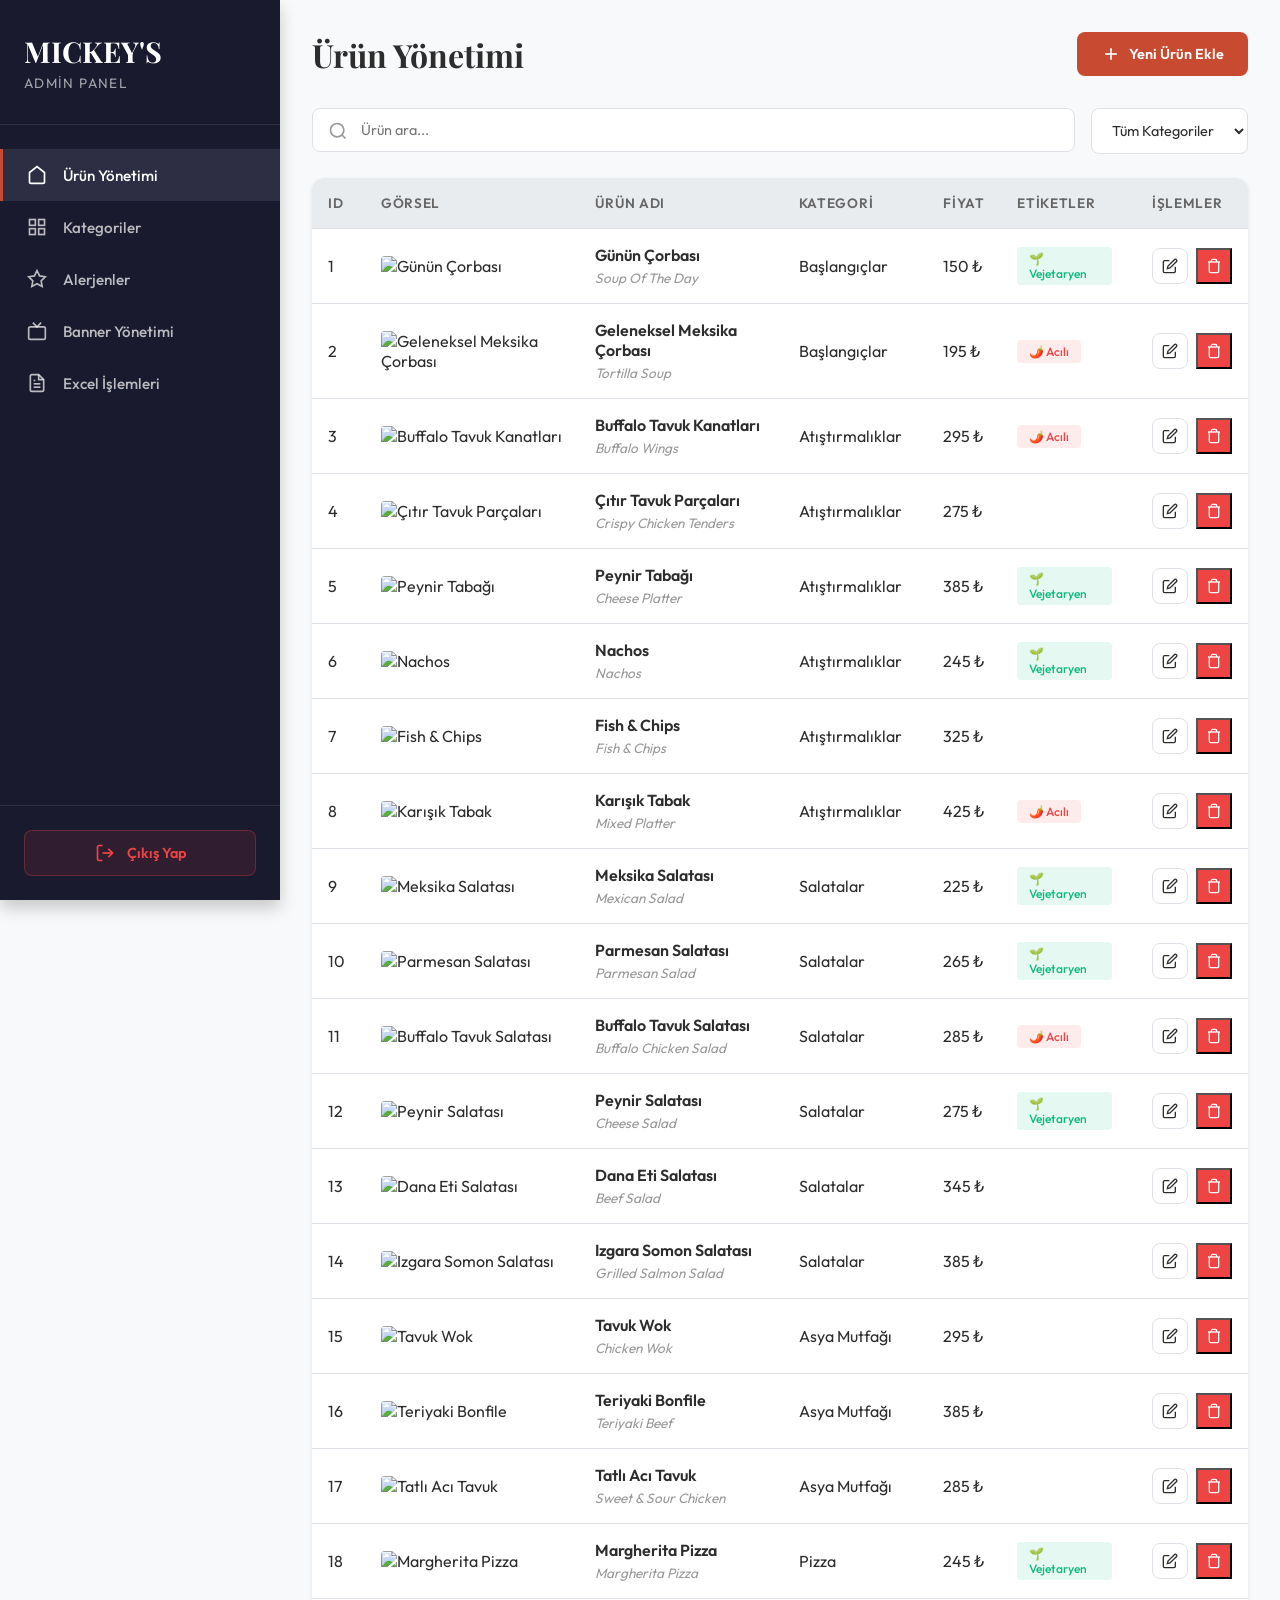
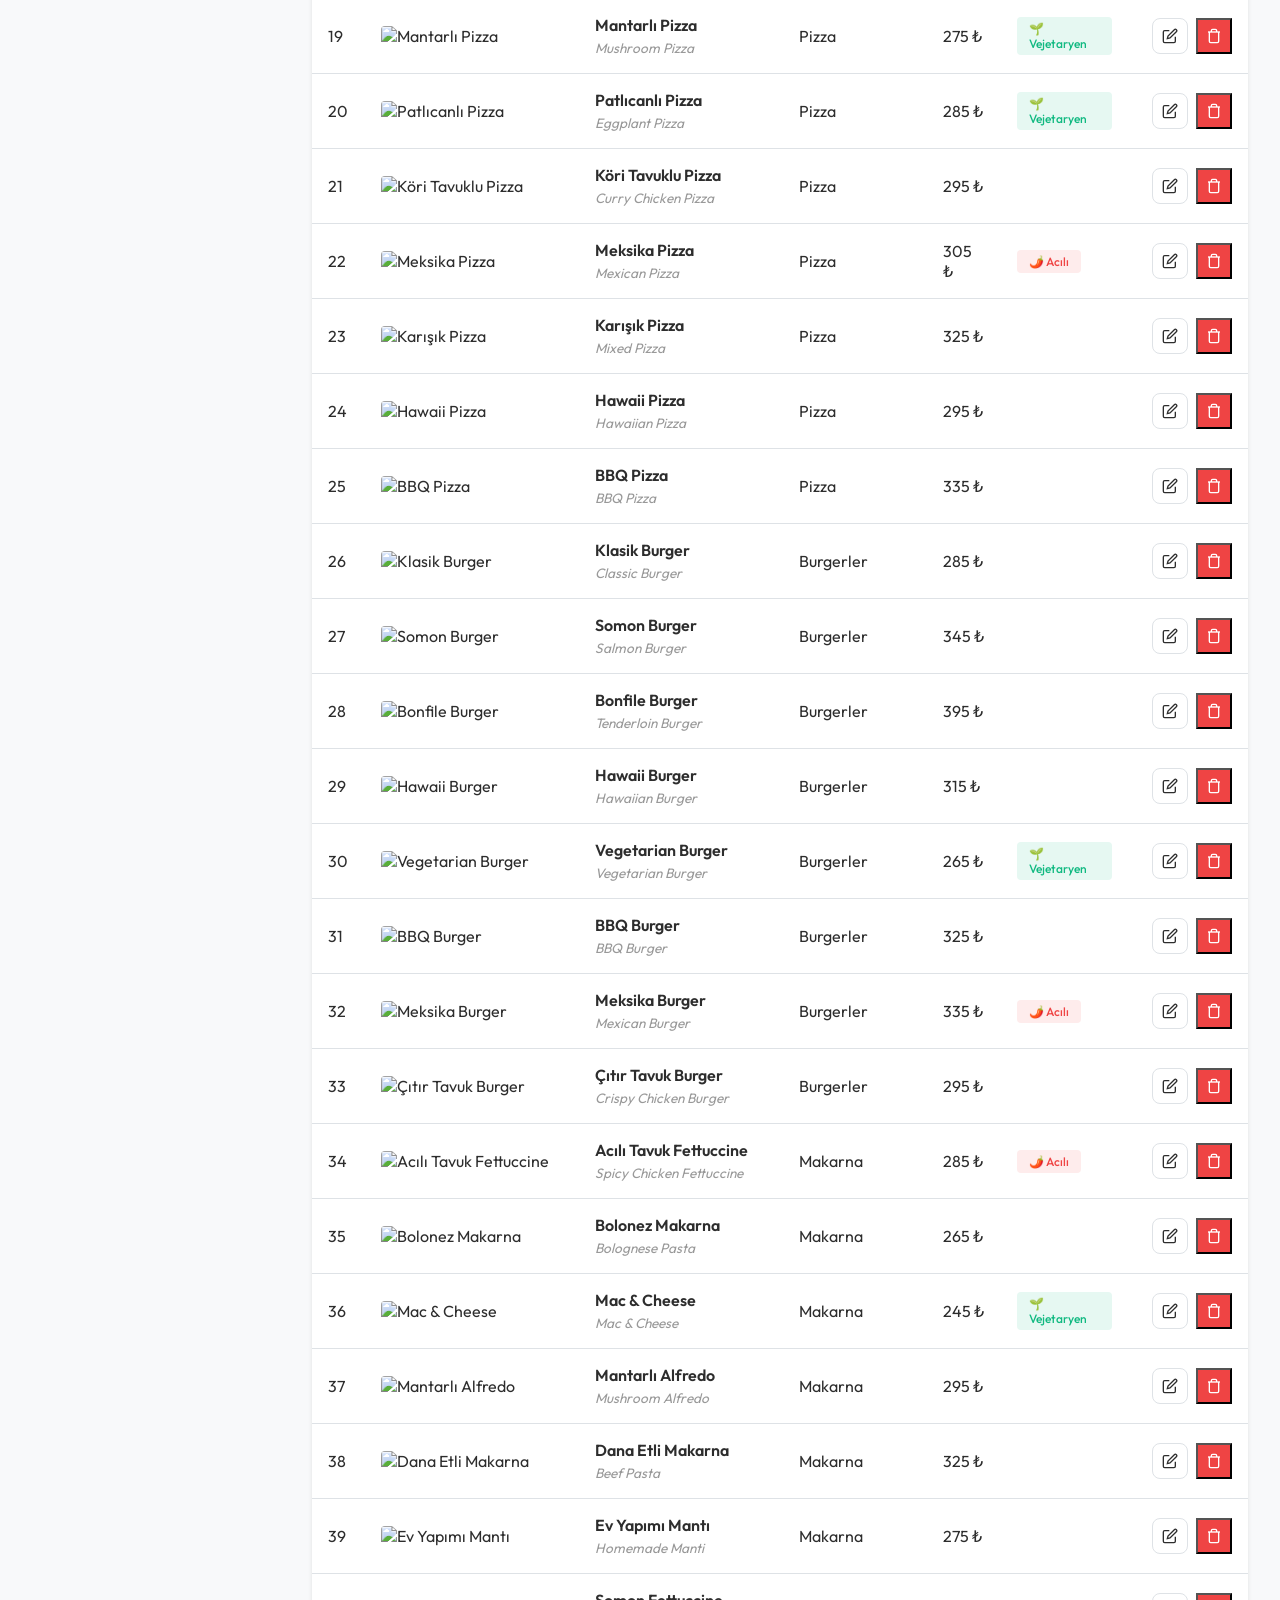
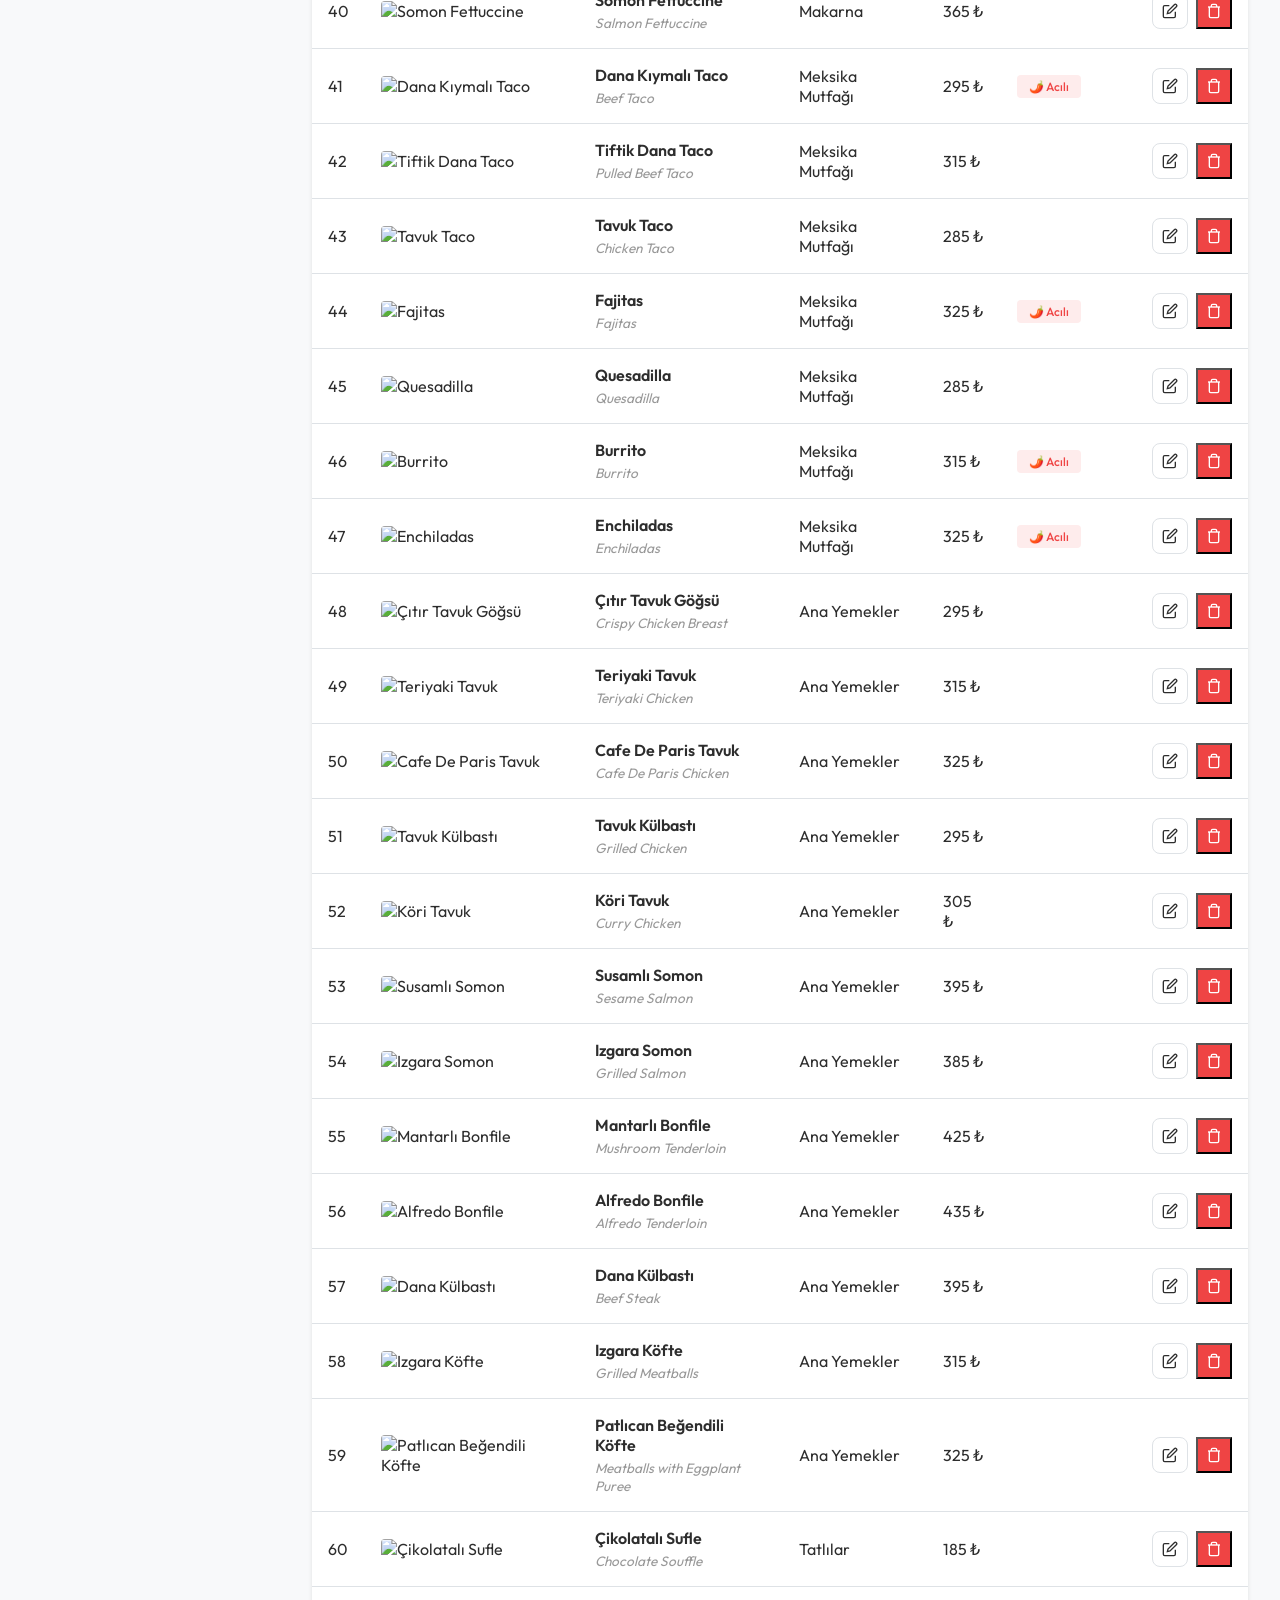
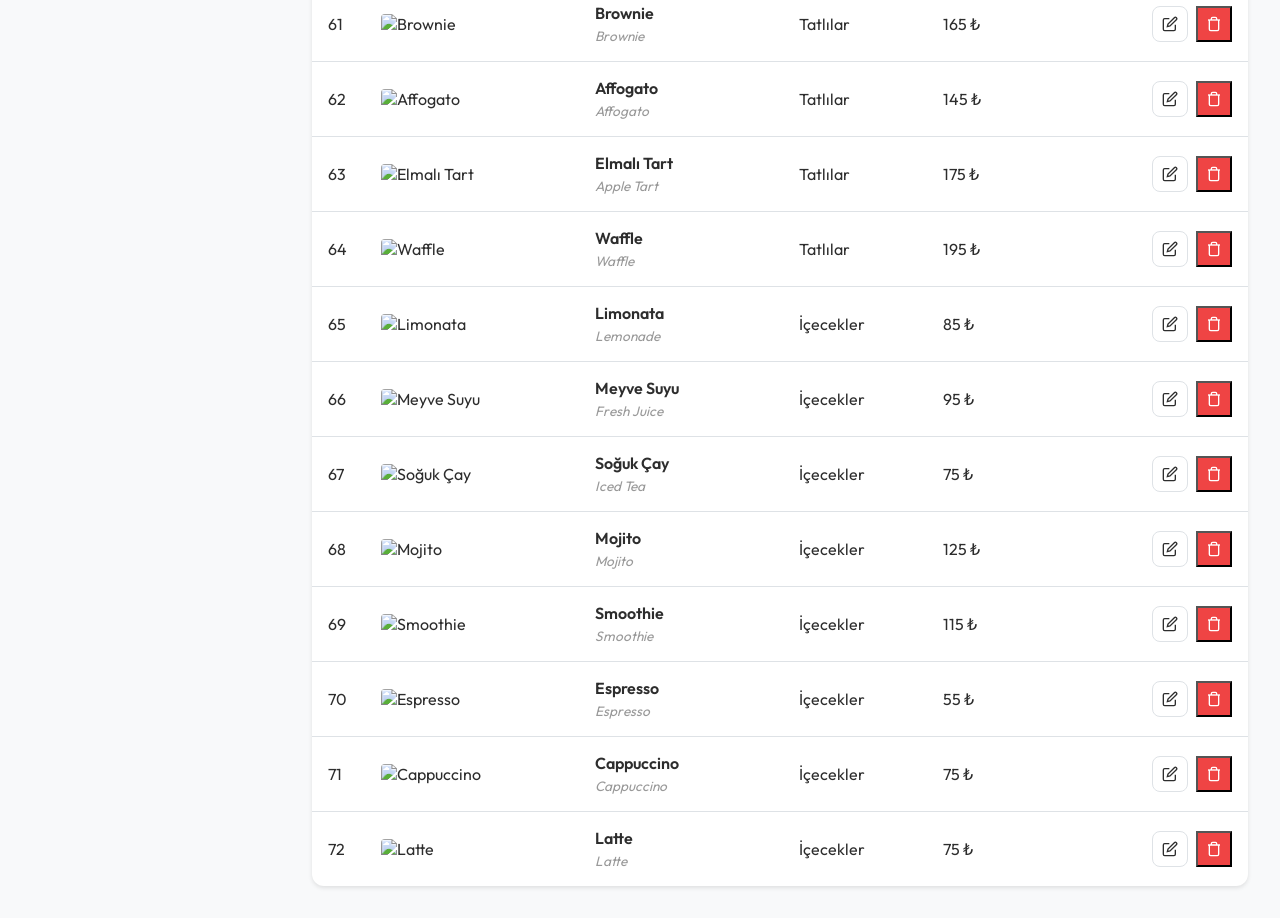
==== admin.html @ 66254525 "Initial commit: QR Menu App with Admin Panel Features: - Modern accordion-style menu with 11 categor" ====
<!DOCTYPE html>
<html lang="tr">

<head>
    <meta charset="UTF-8">
    <meta name="viewport" content="width=device-width, initial-scale=1.0">
    <title>Mickey's Admin Panel</title>
    <link rel="preconnect" href="https://fonts.googleapis.com">
    <link rel="preconnect" href="https://fonts.gstatic.com" crossorigin>
    <link
        href="https://fonts.googleapis.com/css2?family=Outfit:wght@300;400;500;600;700;800&family=Playfair+Display:wght@600;700;800&display=swap"
        rel="stylesheet">
    <link rel="stylesheet" href="admin-style.css">
</head>

<body>
    <!-- Sidebar -->
    <aside class="sidebar">
        <div class="sidebar-header">
            <h1 class="logo">MICKEY'S</h1>
            <p class="logo-subtitle">Admin Panel</p>
        </div>

        <nav class="sidebar-nav">
            <button class="nav-item active" data-section="products">
                <svg width="20" height="20" viewBox="0 0 24 24" fill="none" stroke="currentColor" stroke-width="2">
                    <path d="M3 9l9-7 9 7v11a2 2 0 0 1-2 2H5a2 2 0 0 1-2-2z" />
                </svg>
                Ürün Yönetimi
            </button>

            <button class="nav-item" data-section="categories">
                <svg width="20" height="20" viewBox="0 0 24 24" fill="none" stroke="currentColor" stroke-width="2">
                    <rect x="3" y="3" width="7" height="7" />
                    <rect x="14" y="3" width="7" height="7" />
                    <rect x="14" y="14" width="7" height="7" />
                    <rect x="3" y="14" width="7" height="7" />
                </svg>
                Kategoriler
            </button>

            <button class="nav-item" data-section="allergens">
                <svg width="20" height="20" viewBox="0 0 24 24" fill="none" stroke="currentColor" stroke-width="2">
                    <path
                        d="M12 2L15.09 8.26L22 9.27L17 14.14L18.18 21.02L12 17.77L5.82 21.02L7 14.14L2 9.27L8.91 8.26L12 2Z" />
                </svg>
                Alerjenler
            </button>

            <button class="nav-item" data-section="banners">
                <svg width="20" height="20" viewBox="0 0 24 24" fill="none" stroke="currentColor" stroke-width="2">
                    <rect x="2" y="7" width="20" height="15" rx="2" ry="2" />
                    <polyline points="17 2 12 7 7 2" />
                </svg>
                Banner Yönetimi
            </button>

            <button class="nav-item" data-section="excel">
                <svg width="20" height="20" viewBox="0 0 24 24" fill="none" stroke="currentColor" stroke-width="2">
                    <path d="M14 2H6a2 2 0 0 0-2 2v16a2 2 0 0 0 2 2h12a2 2 0 0 0 2-2V8z" />
                    <polyline points="14 2 14 8 20 8" />
                    <line x1="16" y1="13" x2="8" y2="13" />
                    <line x1="16" y1="17" x2="8" y2="17" />
                    <polyline points="10 9 9 9 8 9" />
                </svg>
                Excel İşlemleri
            </button>
        </nav>

        <div class="sidebar-footer">
            <button class="btn-logout">
                <svg width="20" height="20" viewBox="0 0 24 24" fill="none" stroke="currentColor" stroke-width="2">
                    <path d="M9 21H5a2 2 0 0 1-2-2V5a2 2 0 0 1 2-2h4" />
                    <polyline points="16 17 21 12 16 7" />
                    <line x1="21" y1="12" x2="9" y2="12" />
                </svg>
                Çıkış Yap
            </button>
        </div>
    </aside>

    <!-- Main Content -->
    <main class="main-content">
        <!-- Products Section -->
        <section class="content-section active" id="products-section">
            <div class="section-header">
                <h2 class="section-title">Ürün Yönetimi</h2>
                <button class="btn-primary" id="addProductBtn">
                    <svg width="20" height="20" viewBox="0 0 24 24" fill="none" stroke="currentColor" stroke-width="2">
                        <line x1="12" y1="5" x2="12" y2="19" />
                        <line x1="5" y1="12" x2="19" y2="12" />
                    </svg>
                    Yeni Ürün Ekle
                </button>
            </div>

            <div class="filters">
                <div class="search-box">
                    <svg width="20" height="20" viewBox="0 0 24 24" fill="none" stroke="currentColor" stroke-width="2">
                        <circle cx="11" cy="11" r="8" />
                        <path d="m21 21-4.35-4.35" />
                    </svg>
                    <input type="text" id="productSearch" placeholder="Ürün ara...">
                </div>

                <select id="categoryFilter" class="filter-select">
                    <option value="">Tüm Kategoriler</option>
                    <option value="starters">Başlangıçlar</option>
                    <option value="snacks">Atıştırmalıklar</option>
                    <option value="salads">Salatalar</option>
                    <option value="asian">Asya Mutfağı</option>
                    <option value="pizza">Pizza</option>
                    <option value="burgers">Burgerler</option>
                    <option value="pasta">Makarna</option>
                    <option value="mexican">Meksika Mutfağı</option>
                    <option value="mains">Ana Yemekler</option>
                    <option value="desserts">Tatlılar</option>
                    <option value="drinks">İçecekler</option>
                </select>
            </div>

            <div class="products-table">
                <table id="productsTable">
                    <thead>
                        <tr>
                            <th>ID</th>
                            <th>Görsel</th>
                            <th>Ürün Adı</th>
                            <th>Kategori</th>
                            <th>Fiyat</th>
                            <th>Etiketler</th>
                            <th>İşlemler</th>
                        </tr>
                    </thead>
                    <tbody id="productsTableBody">
                        <!-- Products will be dynamically inserted here -->
                    </tbody>
                </table>
            </div>
        </section>

        <!-- Categories Section -->
        <section class="content-section" id="categories-section">
            <div class="section-header">
                <h2 class="section-title">Kategori Yönetimi</h2>
            </div>

            <div class="categories-grid" id="categoriesGrid">
                <!-- Categories will be dynamically inserted here -->
            </div>
        </section>

        <!-- Allergens Section -->
        <section class="content-section" id="allergens-section">
            <div class="section-header">
                <h2 class="section-title">Alerjen Yönetimi</h2>
                <button class="btn-primary" id="addAllergenBtn">
                    <svg width="20" height="20" viewBox="0 0 24 24" fill="none" stroke="currentColor" stroke-width="2">
                        <line x1="12" y1="5" x2="12" y2="19" />
                        <line x1="5" y1="12" x2="19" y2="12" />
                    </svg>
                    Yeni Alerjen Ekle
                </button>
            </div>

            <div class="allergens-list" id="allergensList">
                <!-- Allergens will be dynamically inserted here -->
            </div>
        </section>

        <!-- Banners Section -->
        <section class="content-section" id="banners-section">
            <div class="section-header">
                <h2 class="section-title">Banner Yönetimi</h2>
                <button class="btn-primary" id="addBannerBtn">
                    <svg width="20" height="20" viewBox="0 0 24 24" fill="none" stroke="currentColor" stroke-width="2">
                        <line x1="12" y1="5" x2="12" y2="19" />
                        <line x1="5" y1="12" x2="19" y2="12" />
                    </svg>
                    Yeni Banner Ekle
                </button>
            </div>

            <div class="banners-grid" id="bannersGrid">
                <!-- Banners will be dynamically inserted here -->
            </div>
        </section>

        <!-- Excel Section -->
        <section class="content-section" id="excel-section">
            <div class="section-header">
                <h2 class="section-title">Excel İşlemleri</h2>
            </div>

            <div class="excel-actions">
                <div class="excel-card">
                    <div class="excel-icon">📥</div>
                    <h3>Excel'den İçe Aktar</h3>
                    <p>Toplu ürün güncellemesi yapmak için Excel dosyası yükleyin</p>
                    <input type="file" id="excelImport" accept=".xlsx,.xls" style="display: none;">
                    <button class="btn-secondary" onclick="document.getElementById('excelImport').click()">
                        Dosya Seç
                    </button>
                </div>

                <div class="excel-card">
                    <div class="excel-icon">📤</div>
                    <h3>Excel'e Aktar</h3>
                    <p>Mevcut ürünleri Excel dosyası olarak indirin</p>
                    <button class="btn-secondary" id="exportExcel">
                        Excel İndir
                    </button>
                </div>

                <div class="excel-card">
                    <div class="excel-icon">📋</div>
                    <h3>Şablon İndir</h3>
                    <p>Ürün ekleme için Excel şablonunu indirin</p>
                    <button class="btn-secondary" id="downloadTemplate">
                        Şablon İndir
                    </button>
                </div>
            </div>
        </section>
    </main>

    <!-- Product Modal -->
    <div class="modal" id="productModal">
        <div class="modal-overlay"></div>
        <div class="modal-content modal-large">
            <div class="modal-header">
                <h3 class="modal-title" id="productModalTitle">Yeni Ürün Ekle</h3>
                <button class="modal-close" onclick="closeProductModal()">
                    <svg width="24" height="24" viewBox="0 0 24 24" fill="none" stroke="currentColor" stroke-width="2">
                        <line x1="18" y1="6" x2="6" y2="18" />
                        <line x1="6" y1="6" x2="18" y2="18" />
                    </svg>
                </button>
            </div>

            <form id="productForm" class="modal-body">
                <div class="form-grid">
                    <div class="form-group">
                        <label>Ürün Adı (Türkçe) *</label>
                        <input type="text" id="productName" required>
                    </div>

                    <div class="form-group">
                        <label>Ürün Adı (İngilizce)</label>
                        <input type="text" id="productNameEn">
                    </div>

                    <div class="form-group">
                        <label>Kategori *</label>
                        <select id="productCategory" required>
                            <option value="">Kategori Seçin</option>
                            <option value="starters">Başlangıçlar</option>
                            <option value="snacks">Atıştırmalıklar</option>
                            <option value="salads">Salatalar</option>
                            <option value="asian">Asya Mutfağı</option>
                            <option value="pizza">Pizza</option>
                            <option value="burgers">Burgerler</option>
                            <option value="pasta">Makarna</option>
                            <option value="mexican">Meksika Mutfağı</option>
                            <option value="mains">Ana Yemekler</option>
                            <option value="desserts">Tatlılar</option>
                            <option value="drinks">İçecekler</option>
                        </select>
                    </div>

                    <div class="form-group">
                        <label>Fiyat (₺) *</label>
                        <input type="number" id="productPrice" step="0.01" required>
                    </div>

                    <div class="form-group full-width">
                        <label>Açıklama *</label>
                        <textarea id="productDescription" rows="3" required></textarea>
                    </div>

                    <div class="form-group">
                        <label>Görsel URL</label>
                        <input type="text" id="productImage" placeholder="https://...">
                    </div>

                    <div class="form-group">
                        <label>Görsel Kodu</label>
                        <input type="text" id="productImageCode" placeholder="örn: burger-classic">
                    </div>

                    <div class="form-group full-width">
                        <label>Etiketler</label>
                        <div class="checkbox-group">
                            <label class="checkbox-label">
                                <input type="checkbox" id="tagSpicy" value="spicy">
                                <span>🌶️ Acılı</span>
                            </label>
                            <label class="checkbox-label">
                                <input type="checkbox" id="tagVegetarian" value="vegetarian">
                                <span>🌱 Vejetaryen</span>
                            </label>
                        </div>
                    </div>
                </div>

                <div class="modal-footer">
                    <button type="button" class="btn-secondary" onclick="closeProductModal()">İptal</button>
                    <button type="submit" class="btn-primary">Kaydet</button>
                </div>
            </form>
        </div>
    </div>

    <!-- Allergen Modal -->
    <div class="modal" id="allergenModal">
        <div class="modal-overlay"></div>
        <div class="modal-content">
            <div class="modal-header">
                <h3 class="modal-title" id="allergenModalTitle">Yeni Alerjen Ekle</h3>
                <button class="modal-close" onclick="closeAllergenModal()">
                    <svg width="24" height="24" viewBox="0 0 24 24" fill="none" stroke="currentColor" stroke-width="2">
                        <line x1="18" y1="6" x2="6" y2="18" />
                        <line x1="6" y1="6" x2="18" y2="18" />
                    </svg>
                </button>
            </div>

            <form id="allergenForm" class="modal-body">
                <div class="form-group">
                    <label>Alerjen Adı *</label>
                    <input type="text" id="allergenName" required>
                </div>

                <div class="form-group">
                    <label>İkon (Emoji)</label>
                    <input type="text" id="allergenIcon" placeholder="🥜">
                </div>

                <div class="form-group">
                    <label>Açıklama *</label>
                    <textarea id="allergenDescription" rows="3" required></textarea>
                </div>

                <div class="modal-footer">
                    <button type="button" class="btn-secondary" onclick="closeAllergenModal()">İptal</button>
                    <button type="submit" class="btn-primary">Kaydet</button>
                </div>
            </form>
        </div>
    </div>

    <!-- Banner Modal -->
    <div class="modal" id="bannerModal">
        <div class="modal-overlay"></div>
        <div class="modal-content modal-large">
            <div class="modal-header">
                <h3 class="modal-title" id="bannerModalTitle">Yeni Banner Ekle</h3>
                <button class="modal-close" onclick="closeBannerModal()">
                    <svg width="24" height="24" viewBox="0 0 24 24" fill="none" stroke="currentColor" stroke-width="2">
                        <line x1="18" y1="6" x2="6" y2="18" />
                        <line x1="6" y1="6" x2="18" y2="18" />
                    </svg>
                </button>
            </div>

            <form id="bannerForm" class="modal-body">
                <div class="form-group">
                    <label>Banner Başlığı *</label>
                    <input type="text" id="bannerTitle" required>
                </div>

                <div class="form-group">
                    <label>Alt Başlık</label>
                    <input type="text" id="bannerSubtitle">
                </div>

                <div class="form-group">
                    <label>İndirim Oranı (%)</label>
                    <input type="number" id="bannerDiscount" min="0" max="100">
                </div>

                <div class="form-group">
                    <label>Arka Plan Rengi</label>
                    <input type="color" id="bannerBgColor" value="#C84B31">
                </div>

                <div class="form-group">
                    <label>Görsel URL</label>
                    <input type="text" id="bannerImage" placeholder="https://...">
                </div>

                <div class="form-group">
                    <label class="checkbox-label">
                        <input type="checkbox" id="bannerActive">
                        <span>Aktif</span>
                    </label>
                </div>

                <div class="modal-footer">
                    <button type="button" class="btn-secondary" onclick="closeBannerModal()">İptal</button>
                    <button type="submit" class="btn-primary">Kaydet</button>
                </div>
            </form>
        </div>
    </div>

    <script src="https://cdnjs.cloudflare.com/ajax/libs/xlsx/0.18.5/xlsx.full.min.js"></script>
    <script src="menu-data.js"></script>
    <script src="admin-script.js"></script>
</body>

</html>
---- admin-style.css ----
/* ==================== Admin Panel Styles ==================== */
:root {
    --admin-primary: #8B4513;
    --admin-secondary: #D2691E;
    --admin-accent: #C84B31;
    --admin-success: #10b981;
    --admin-warning: #f59e0b;
    --admin-danger: #ef4444;

    --sidebar-width: 280px;
    --sidebar-bg: #1a1a2e;
    --sidebar-hover: #2d2d44;

    --bg-primary: #f8f9fa;
    --bg-secondary: #ffffff;
    --bg-tertiary: #e9ecef;

    --text-primary: #2D2D2D;
    --text-secondary: #666666;
    --text-muted: #999999;
    --text-white: #FFFFFF;

    --border-color: #dee2e6;
    --shadow-sm: 0 2px 4px rgba(0, 0, 0, 0.1);
    --shadow-md: 0 4px 8px rgba(0, 0, 0, 0.15);
    --shadow-lg: 0 8px 16px rgba(0, 0, 0, 0.2);

    --radius-sm: 4px;
    --radius-md: 8px;
    --radius-lg: 12px;

    --transition: 0.3s ease;

    --font-primary: 'Outfit', sans-serif;
    --font-display: 'Playfair Display', serif;
}

* {
    margin: 0;
    padding: 0;
    box-sizing: border-box;
}

body {
    font-family: var(--font-primary);
    background: var(--bg-primary);
    color: var(--text-primary);
    display: flex;
    min-height: 100vh;
}

/* ==================== Sidebar ==================== */
.sidebar {
    width: var(--sidebar-width);
    background: var(--sidebar-bg);
    color: var(--text-white);
    display: flex;
    flex-direction: column;
    position: fixed;
    left: 0;
    top: 0;
    bottom: 0;
    z-index: 100;
    box-shadow: var(--shadow-lg);
}

.sidebar-header {
    padding: 2rem 1.5rem;
    border-bottom: 1px solid rgba(255, 255, 255, 0.1);
}

.logo {
    font-family: var(--font-display);
    font-size: 1.8rem;
    font-weight: 700;
    color: var(--text-white);
    margin-bottom: 0.25rem;
}

.logo-subtitle {
    font-size: 0.85rem;
    color: rgba(255, 255, 255, 0.6);
    text-transform: uppercase;
    letter-spacing: 0.1em;
}

.sidebar-nav {
    flex: 1;
    padding: 1.5rem 0;
    overflow-y: auto;
}

.nav-item {
    width: 100%;
    display: flex;
    align-items: center;
    gap: 1rem;
    padding: 1rem 1.5rem;
    background: transparent;
    border: none;
    color: rgba(255, 255, 255, 0.7);
    font-family: var(--font-primary);
    font-size: 0.95rem;
    font-weight: 500;
    cursor: pointer;
    transition: all var(--transition);
    text-align: left;
    border-left: 3px solid transparent;
}

.nav-item:hover {
    background: var(--sidebar-hover);
    color: var(--text-white);
}

.nav-item.active {
    background: var(--sidebar-hover);
    color: var(--text-white);
    border-left-color: var(--admin-accent);
}

.nav-item svg {
    flex-shrink: 0;
}

.sidebar-footer {
    padding: 1.5rem;
    border-top: 1px solid rgba(255, 255, 255, 0.1);
}

.btn-logout {
    width: 100%;
    display: flex;
    align-items: center;
    justify-content: center;
    gap: 0.75rem;
    padding: 0.75rem;
    background: rgba(239, 68, 68, 0.1);
    border: 1px solid rgba(239, 68, 68, 0.3);
    border-radius: var(--radius-md);
    color: #ef4444;
    font-family: var(--font-primary);
    font-size: 0.9rem;
    font-weight: 600;
    cursor: pointer;
    transition: all var(--transition);
}

.btn-logout:hover {
    background: #ef4444;
    color: var(--text-white);
}

/* ==================== Main Content ==================== */
.main-content {
    flex: 1;
    margin-left: var(--sidebar-width);
    padding: 2rem;
}

.content-section {
    display: none;
}

.content-section.active {
    display: block;
    animation: fadeIn 0.3s ease;
}

@keyframes fadeIn {
    from {
        opacity: 0;
        transform: translateY(10px);
    }

    to {
        opacity: 1;
        transform: translateY(0);
    }
}

.section-header {
    display: flex;
    justify-content: space-between;
    align-items: center;
    margin-bottom: 2rem;
}

.section-title {
    font-family: var(--font-display);
    font-size: 2rem;
    font-weight: 700;
    color: var(--text-primary);
}

/* ==================== Buttons ==================== */
.btn-primary,
.btn-secondary {
    display: inline-flex;
    align-items: center;
    gap: 0.5rem;
    padding: 0.75rem 1.5rem;
    border: none;
    border-radius: var(--radius-md);
    font-family: var(--font-primary);
    font-size: 0.9rem;
    font-weight: 600;
    cursor: pointer;
    transition: all var(--transition);
}

.btn-primary {
    background: var(--admin-accent);
    color: var(--text-white);
}

.btn-primary:hover {
    background: #b33d25;
    transform: translateY(-2px);
    box-shadow: var(--shadow-md);
}

.btn-secondary {
    background: var(--bg-secondary);
    color: var(--text-primary);
    border: 1px solid var(--border-color);
}

.btn-secondary:hover {
    background: var(--bg-tertiary);
}

.btn-sm {
    padding: 0.5rem 1rem;
    font-size: 0.85rem;
}

.btn-icon {
    padding: 0.5rem;
    width: 36px;
    height: 36px;
    display: inline-flex;
    align-items: center;
    justify-content: center;
}

.btn-success {
    background: var(--admin-success);
    color: var(--text-white);
}

.btn-warning {
    background: var(--admin-warning);
    color: var(--text-white);
}

.btn-danger {
    background: var(--admin-danger);
    color: var(--text-white);
}

/* ==================== Filters ==================== */
.filters {
    display: flex;
    gap: 1rem;
    margin-bottom: 1.5rem;
}

.search-box {
    flex: 1;
    position: relative;
}

.search-box svg {
    position: absolute;
    left: 1rem;
    top: 50%;
    transform: translateY(-50%);
    color: var(--text-muted);
}

.search-box input {
    width: 100%;
    padding: 0.75rem 1rem 0.75rem 3rem;
    background: var(--bg-secondary);
    border: 1px solid var(--border-color);
    border-radius: var(--radius-md);
    font-family: var(--font-primary);
    font-size: 0.9rem;
    color: var(--text-primary);
    transition: all var(--transition);
}

.search-box input:focus {
    outline: none;
    border-color: var(--admin-accent);
    box-shadow: 0 0 0 3px rgba(200, 75, 49, 0.1);
}

.filter-select {
    padding: 0.75rem 1rem;
    background: var(--bg-secondary);
    border: 1px solid var(--border-color);
    border-radius: var(--radius-md);
    font-family: var(--font-primary);
    font-size: 0.9rem;
    color: var(--text-primary);
    cursor: pointer;
    transition: all var(--transition);
}

.filter-select:focus {
    outline: none;
    border-color: var(--admin-accent);
}

/* ==================== Table ==================== */
.products-table {
    background: var(--bg-secondary);
    border-radius: var(--radius-lg);
    box-shadow: var(--shadow-sm);
    overflow: hidden;
}

table {
    width: 100%;
    border-collapse: collapse;
}

thead {
    background: var(--bg-tertiary);
}

th {
    padding: 1rem;
    text-align: left;
    font-weight: 600;
    font-size: 0.85rem;
    text-transform: uppercase;
    letter-spacing: 0.05em;
    color: var(--text-secondary);
}

td {
    padding: 1rem;
    border-top: 1px solid var(--border-color);
}

tbody tr {
    transition: background var(--transition);
}

tbody tr:hover {
    background: var(--bg-primary);
}

.product-image {
    width: 60px;
    height: 60px;
    object-fit: cover;
    border-radius: var(--radius-sm);
}

.product-name {
    font-weight: 600;
    color: var(--text-primary);
    margin-bottom: 0.25rem;
}

.product-name-en {
    font-size: 0.85rem;
    color: var(--text-muted);
    font-style: italic;
}

.tag {
    display: inline-block;
    padding: 0.25rem 0.75rem;
    border-radius: var(--radius-sm);
    font-size: 0.75rem;
    font-weight: 500;
    margin-right: 0.5rem;
}

.tag-spicy {
    background: rgba(239, 68, 68, 0.1);
    color: var(--admin-danger);
}

.tag-vegetarian {
    background: rgba(16, 185, 129, 0.1);
    color: var(--admin-success);
}

.action-buttons {
    display: flex;
    gap: 0.5rem;
}

/* ==================== Categories Grid ==================== */
.categories-grid {
    display: grid;
    grid-template-columns: repeat(auto-fill, minmax(300px, 1fr));
    gap: 1.5rem;
}

.category-card {
    background: var(--bg-secondary);
    border: 1px solid var(--border-color);
    border-radius: var(--radius-lg);
    padding: 1.5rem;
    transition: all var(--transition);
}

.category-card:hover {
    transform: translateY(-4px);
    box-shadow: var(--shadow-md);
}

.category-card-header {
    display: flex;
    align-items: center;
    gap: 1rem;
    margin-bottom: 1rem;
}

.category-card-icon {
    font-size: 2.5rem;
}

.category-card-name {
    font-size: 1.25rem;
    font-weight: 700;
    color: var(--text-primary);
}

.category-card-count {
    font-size: 0.9rem;
    color: var(--text-muted);
}

/* ==================== Allergens List ==================== */
.allergens-list {
    display: grid;
    grid-template-columns: repeat(auto-fill, minmax(350px, 1fr));
    gap: 1.5rem;
}

.allergen-card {
    background: var(--bg-secondary);
    border: 1px solid var(--border-color);
    border-radius: var(--radius-lg);
    padding: 1.5rem;
    display: flex;
    gap: 1rem;
    transition: all var(--transition);
}

.allergen-card:hover {
    box-shadow: var(--shadow-md);
}

.allergen-icon {
    font-size: 2.5rem;
    flex-shrink: 0;
}

.allergen-content {
    flex: 1;
}

.allergen-name {
    font-size: 1.1rem;
    font-weight: 600;
    margin-bottom: 0.5rem;
}

.allergen-description {
    font-size: 0.9rem;
    color: var(--text-secondary);
    line-height: 1.5;
}

.allergen-actions {
    display: flex;
    gap: 0.5rem;
    margin-top: 1rem;
}

/* ==================== Banners Grid ==================== */
.banners-grid {
    display: grid;
    gap: 1.5rem;
}

.banner-card {
    background: var(--bg-secondary);
    border: 1px solid var(--border-color);
    border-radius: var(--radius-lg);
    overflow: hidden;
    transition: all var(--transition);
}

.banner-card:hover {
    box-shadow: var(--shadow-md);
}

.banner-preview {
    height: 200px;
    background: linear-gradient(135deg, #C84B31 0%, #D2691E 100%);
    display: flex;
    align-items: center;
    justify-content: center;
    color: var(--text-white);
    padding: 2rem;
    text-align: center;
}

.banner-card-content {
    padding: 1.5rem;
}

.banner-card-title {
    font-size: 1.1rem;
    font-weight: 600;
    margin-bottom: 0.5rem;
}

.banner-card-status {
    display: inline-block;
    padding: 0.25rem 0.75rem;
    border-radius: var(--radius-sm);
    font-size: 0.75rem;
    font-weight: 500;
    margin-bottom: 1rem;
}

.banner-card-status.active {
    background: rgba(16, 185, 129, 0.1);
    color: var(--admin-success);
}

.banner-card-status.inactive {
    background: rgba(153, 153, 153, 0.1);
    color: var(--text-muted);
}

/* ==================== Excel Actions ==================== */
.excel-actions {
    display: grid;
    grid-template-columns: repeat(auto-fit, minmax(300px, 1fr));
    gap: 2rem;
}

.excel-card {
    background: var(--bg-secondary);
    border: 1px solid var(--border-color);
    border-radius: var(--radius-lg);
    padding: 2rem;
    text-align: center;
    transition: all var(--transition);
}

.excel-card:hover {
    transform: translateY(-4px);
    box-shadow: var(--shadow-md);
}

.excel-icon {
    font-size: 4rem;
    margin-bottom: 1rem;
}

.excel-card h3 {
    font-size: 1.25rem;
    font-weight: 700;
    margin-bottom: 0.75rem;
}

.excel-card p {
    font-size: 0.9rem;
    color: var(--text-secondary);
    margin-bottom: 1.5rem;
    line-height: 1.5;
}

/* ==================== Modal ==================== */
.modal {
    position: fixed;
    inset: 0;
    z-index: 1000;
    display: none;
    align-items: center;
    justify-content: center;
    padding: 2rem;
}

.modal.active {
    display: flex;
}

.modal-overlay {
    position: absolute;
    inset: 0;
    background: rgba(0, 0, 0, 0.5);
    backdrop-filter: blur(5px);
}

.modal-content {
    position: relative;
    width: 100%;
    max-width: 500px;
    max-height: 90vh;
    background: var(--bg-secondary);
    border-radius: var(--radius-lg);
    box-shadow: var(--shadow-lg);
    overflow-y: auto;
    animation: slideUp 0.3s ease;
}

.modal-large {
    max-width: 800px;
}

@keyframes slideUp {
    from {
        opacity: 0;
        transform: translateY(50px);
    }

    to {
        opacity: 1;
        transform: translateY(0);
    }
}

.modal-header {
    display: flex;
    justify-content: space-between;
    align-items: center;
    padding: 1.5rem;
    border-bottom: 1px solid var(--border-color);
}

.modal-title {
    font-size: 1.5rem;
    font-weight: 700;
}

.modal-close {
    width: 36px;
    height: 36px;
    display: flex;
    align-items: center;
    justify-content: center;
    background: transparent;
    border: none;
    border-radius: var(--radius-sm);
    color: var(--text-secondary);
    cursor: pointer;
    transition: all var(--transition);
}

.modal-close:hover {
    background: var(--bg-tertiary);
    color: var(--text-primary);
}

.modal-body {
    padding: 1.5rem;
}

.modal-footer {
    display: flex;
    justify-content: flex-end;
    gap: 1rem;
    padding-top: 1.5rem;
    margin-top: 1.5rem;
    border-top: 1px solid var(--border-color);
}

/* ==================== Form ==================== */
.form-grid {
    display: grid;
    grid-template-columns: repeat(2, 1fr);
    gap: 1.5rem;
}

.form-group {
    display: flex;
    flex-direction: column;
    gap: 0.5rem;
}

.form-group.full-width {
    grid-column: 1 / -1;
}

.form-group label {
    font-size: 0.9rem;
    font-weight: 600;
    color: var(--text-primary);
}

.form-group input,
.form-group select,
.form-group textarea {
    padding: 0.75rem;
    background: var(--bg-primary);
    border: 1px solid var(--border-color);
    border-radius: var(--radius-md);
    font-family: var(--font-primary);
    font-size: 0.9rem;
    color: var(--text-primary);
    transition: all var(--transition);
}

.form-group input:focus,
.form-group select:focus,
.form-group textarea:focus {
    outline: none;
    border-color: var(--admin-accent);
    box-shadow: 0 0 0 3px rgba(200, 75, 49, 0.1);
}

.checkbox-group {
    display: flex;
    gap: 1.5rem;
}

.checkbox-label {
    display: flex;
    align-items: center;
    gap: 0.5rem;
    cursor: pointer;
    font-weight: 500;
}

.checkbox-label input[type="checkbox"] {
    width: 18px;
    height: 18px;
    cursor: pointer;
}

/* ==================== Responsive ==================== */
@media (max-width: 1024px) {
    .sidebar {
        width: 240px;
    }

    .main-content {
        margin-left: 240px;
    }
}

@media (max-width: 768px) {
    .sidebar {
        transform: translateX(-100%);
        transition: transform var(--transition);
    }

    .sidebar.active {
        transform: translateX(0);
    }

    .main-content {
        margin-left: 0;
        padding: 1rem;
    }

    .section-header {
        flex-direction: column;
        align-items: flex-start;
        gap: 1rem;
    }

    .filters {
        flex-direction: column;
    }

    .form-grid {
        grid-template-columns: 1fr;
    }

    .categories-grid,
    .allergens-list {
        grid-template-columns: 1fr;
    }
}

/* ==================== Utility Classes ==================== */
.text-center {
    text-align: center;
}

.mt-1 {
    margin-top: 0.5rem;
}

.mt-2 {
    margin-top: 1rem;
}

.mt-3 {
    margin-top: 1.5rem;
}

.mb-1 {
    margin-bottom: 0.5rem;
}

.mb-2 {
    margin-bottom: 1rem;
}

.mb-3 {
    margin-bottom: 1.5rem;
}
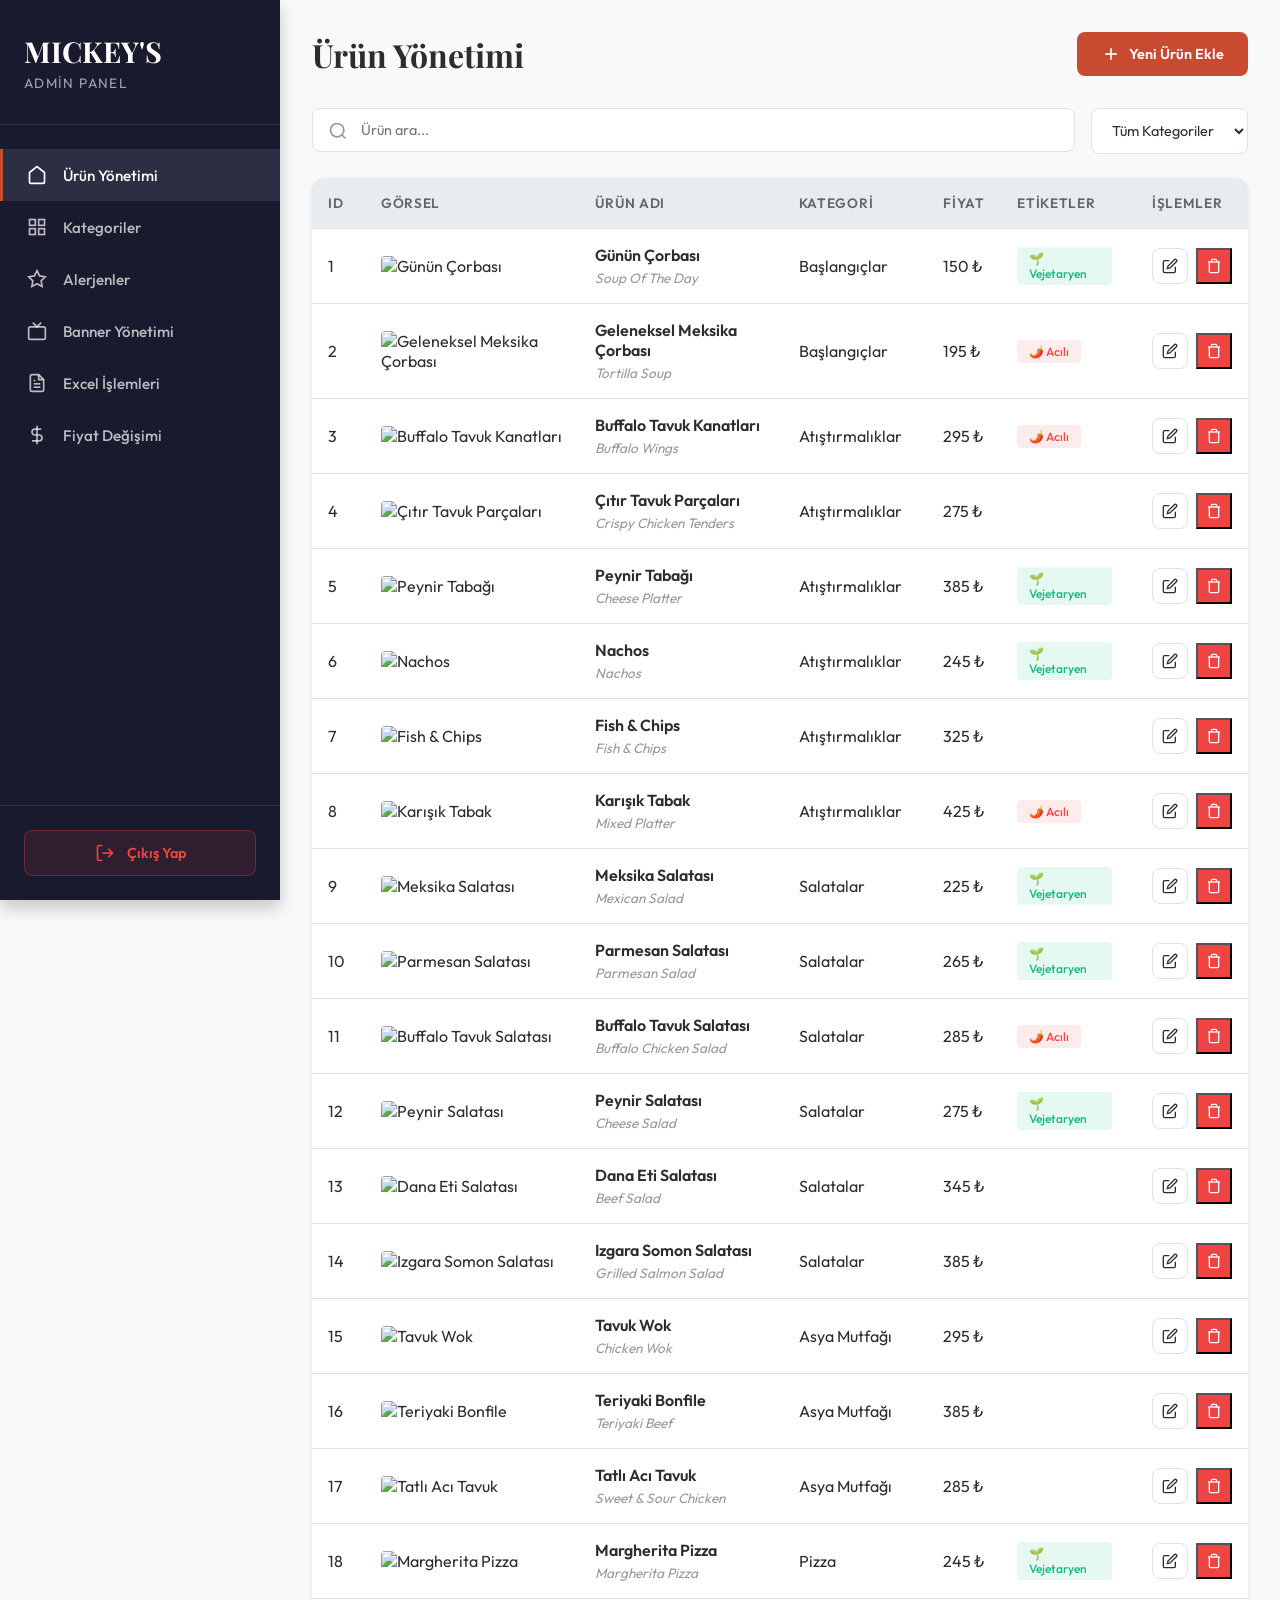
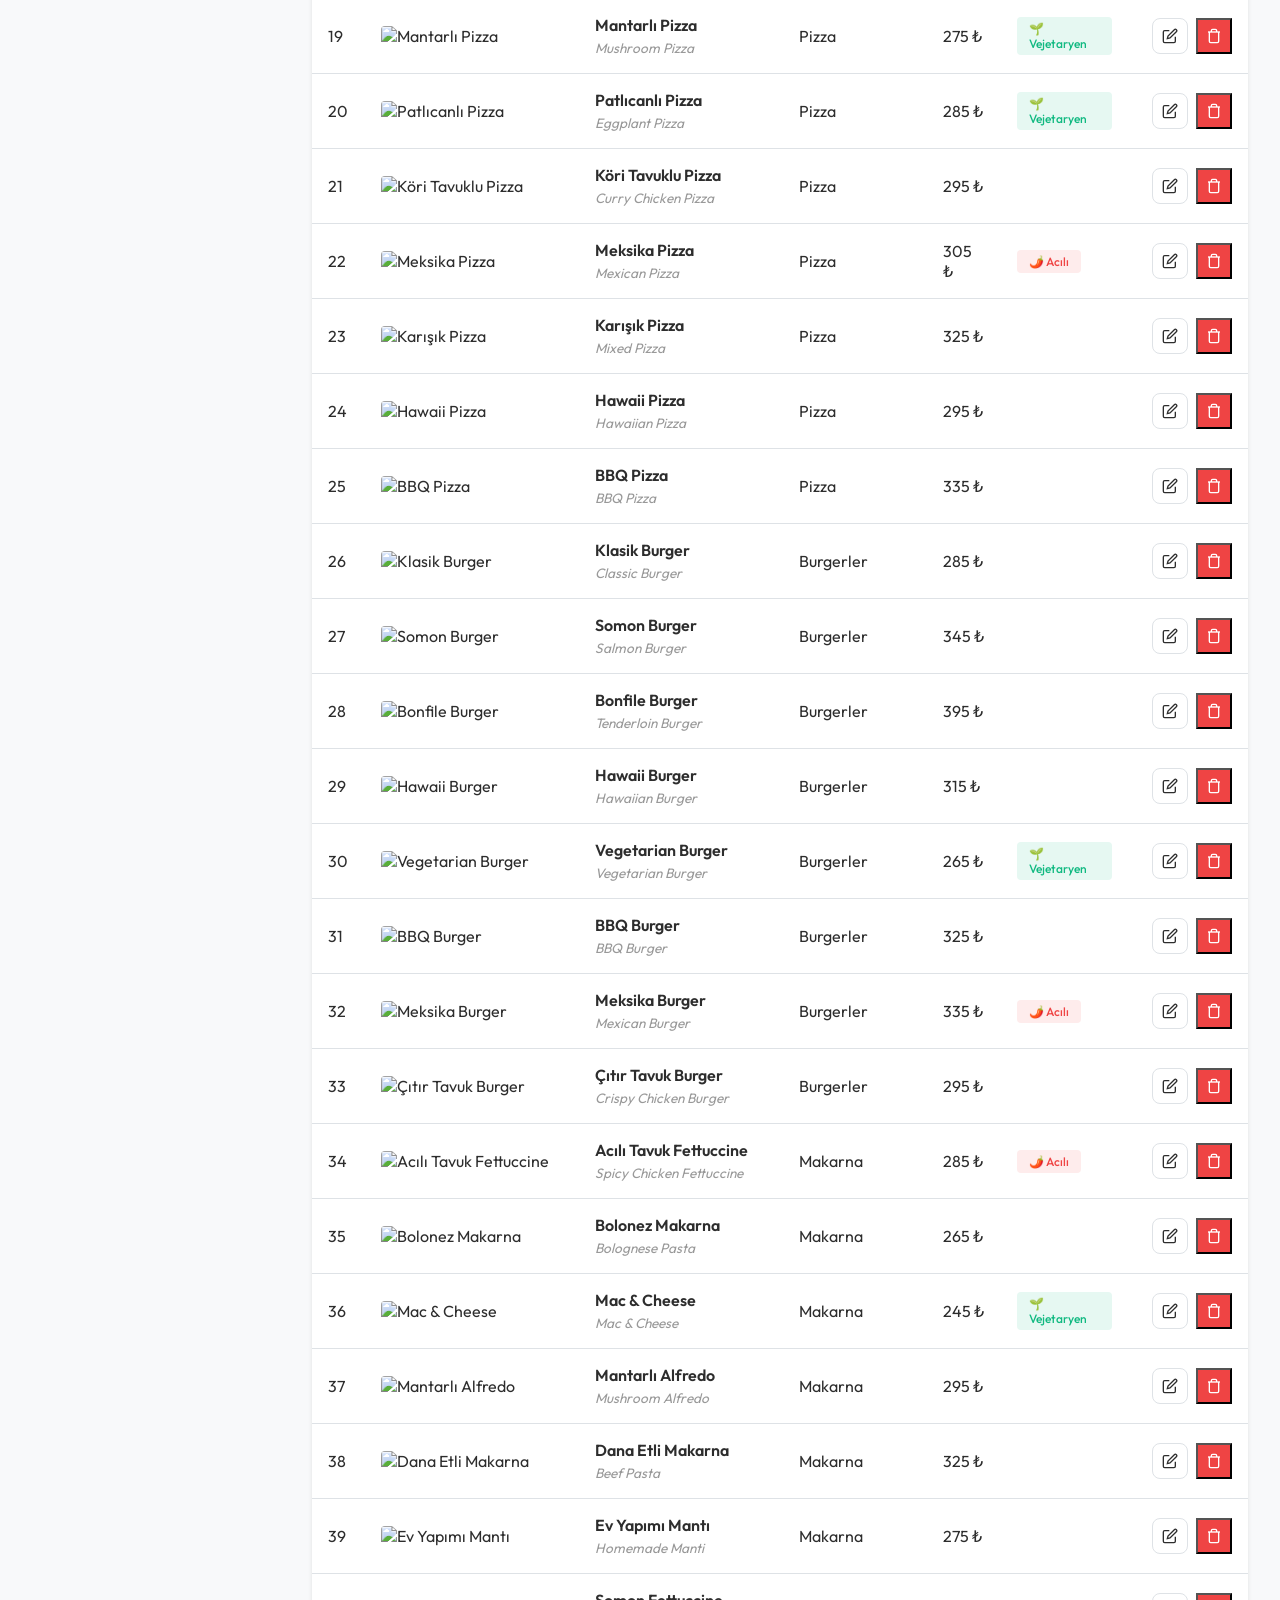
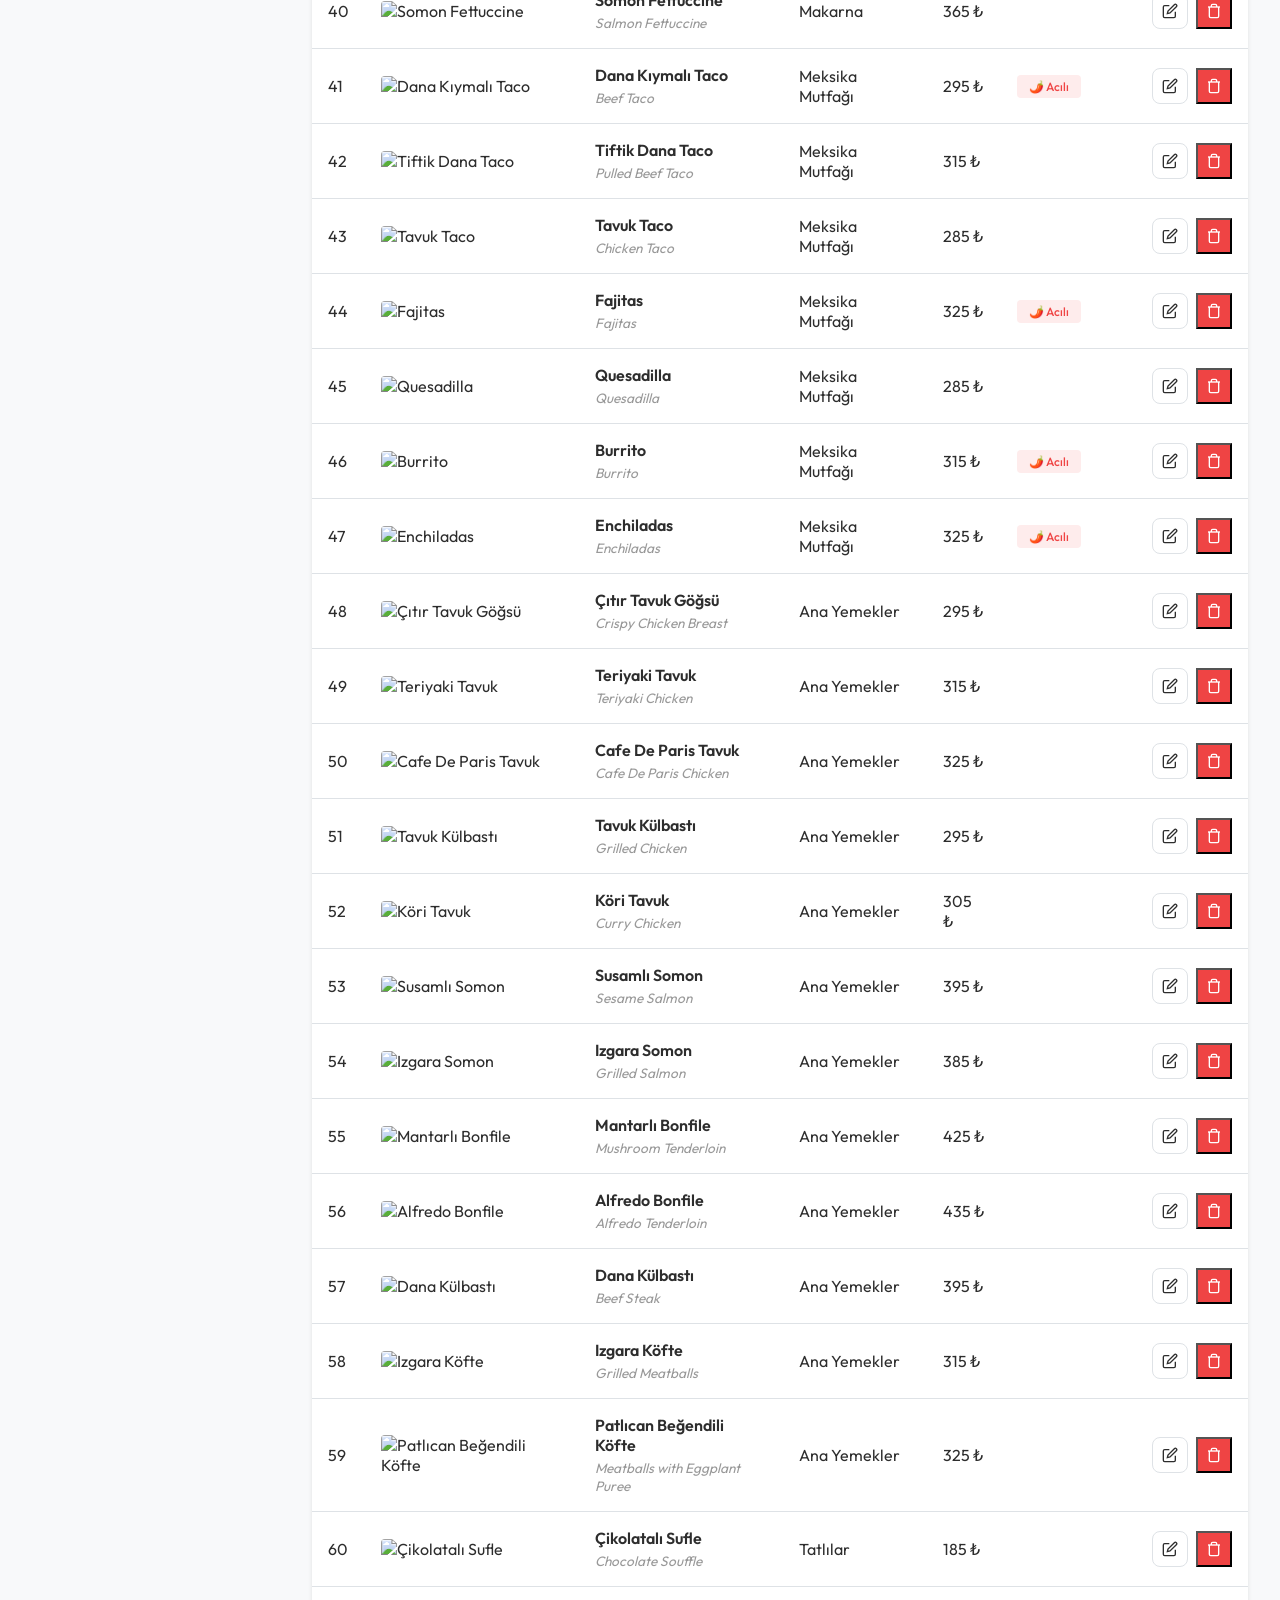
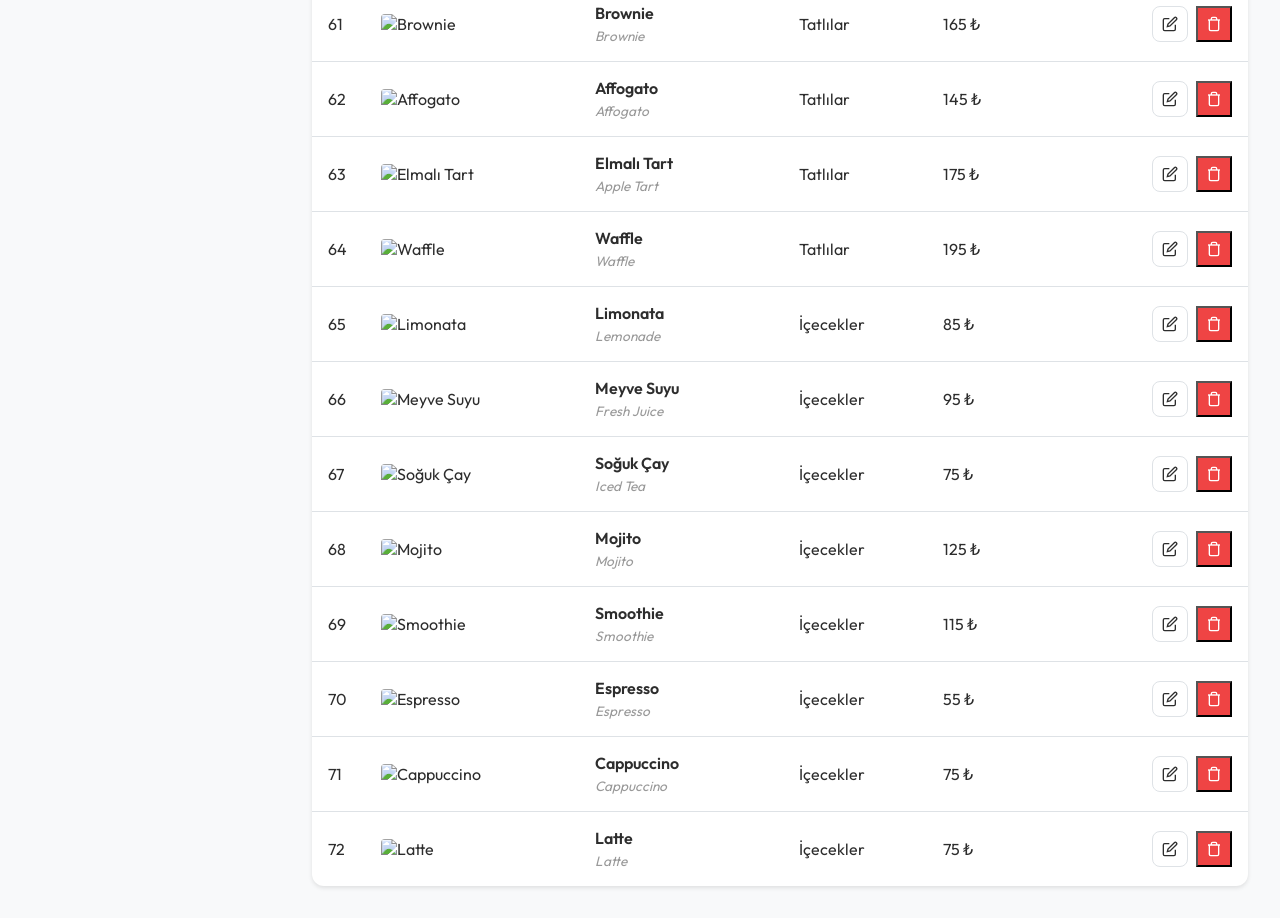
==== commit 353f1397: "feat: Add Price Management feature to admin panel" ====
--- a/admin.html
+++ b/admin.html
@@ -64,6 +64,14 @@
                     <polyline points="10 9 9 9 8 9" />
                 </svg>
                 Excel İşlemleri
+            </button>
+
+            <button class="nav-item" data-section="pricing">
+                <svg width="20" height="20" viewBox="0 0 24 24" fill="none" stroke="currentColor" stroke-width="2">
+                    <line x1="12" y1="1" x2="12" y2="23" />
+                    <path d="M17 5H9.5a3.5 3.5 0 0 0 0 7h5a3.5 3.5 0 0 1 0 7H6" />
+                </svg>
+                Fiyat Değişimi
             </button>
         </nav>
 
@@ -143,6 +151,13 @@
         <section class="content-section" id="categories-section">
             <div class="section-header">
                 <h2 class="section-title">Kategori Yönetimi</h2>
+                <button class="btn-primary" id="addCategoryBtn">
+                    <svg width="20" height="20" viewBox="0 0 24 24" fill="none" stroke="currentColor" stroke-width="2">
+                        <line x1="12" y1="5" x2="12" y2="19" />
+                        <line x1="5" y1="12" x2="19" y2="12" />
+                    </svg>
+                    Yeni Kategori Ekle
+                </button>
             </div>
 
             <div class="categories-grid" id="categoriesGrid">
@@ -222,7 +237,191 @@
                 </div>
             </div>
         </section>
+
+        <!-- Pricing Section -->
+        <section class="content-section" id="pricing-section">
+            <div class="section-header">
+                <h2 class="section-title">Fiyat Değişimi</h2>
+            </div>
+
+            <div class="pricing-container">
+                <!-- Yüzdelik Fiyat Değişimi -->
+                <div class="pricing-card">
+                    <div class="pricing-card-header">
+                        <div class="pricing-icon">📊</div>
+                        <h3>Yüzdelik Fiyat Değişimi</h3>
+                    </div>
+                    <p class="pricing-description">Tüm ürünlerin veya seçili kategorinin fiyatlarını yüzdelik olarak
+                        artırın veya azaltın.</p>
+
+                    <div class="pricing-form">
+                        <div class="form-group">
+                            <label>Kategori Seçin</label>
+                            <select id="pricingCategoryFilter" class="filter-select"
+                                onchange="updatePercentagePreview()">
+                                <option value="">Tüm Kategoriler</option>
+                            </select>
+                        </div>
+
+                        <div class="form-group">
+                            <label>Değişim Yüzdesi (%)</label>
+                            <div class="percentage-input-wrapper">
+                                <input type="number" id="pricePercentage" value="10" min="-100" max="1000" step="0.1"
+                                    oninput="updatePercentagePreview()">
+                                <span class="percentage-suffix">%</span>
+                            </div>
+                            <small class="form-hint">Pozitif değer = artış, Negatif değer = azalış</small>
+                        </div>
+
+                        <div class="pricing-preview" id="percentagePreview">
+                            <div class="preview-title">Önizleme</div>
+                            <div class="preview-content">
+                                <span class="preview-label">Etkilenecek ürün sayısı:</span>
+                                <span class="preview-value" id="affectedProductsCount">0</span>
+                            </div>
+                            <div class="preview-content">
+                                <span class="preview-label">Örnek: 100₺ →</span>
+                                <span class="preview-value" id="examplePriceChange">110₺</span>
+                            </div>
+                        </div>
+
+                        <div class="pricing-actions">
+                            <button class="btn-secondary" id="previewPercentageBtn" onclick="updatePercentagePreview()">
+                                <svg width="16" height="16" viewBox="0 0 24 24" fill="none" stroke="currentColor"
+                                    stroke-width="2">
+                                    <circle cx="11" cy="11" r="8" />
+                                    <path d="m21 21-4.35-4.35" />
+                                </svg>
+                                Önizle
+                            </button>
+                            <button class="btn-primary" id="applyPercentageBtn" onclick="applyPercentageChange()">
+                                <svg width="16" height="16" viewBox="0 0 24 24" fill="none" stroke="currentColor"
+                                    stroke-width="2">
+                                    <polyline points="20 6 9 17 4 12" />
+                                </svg>
+                                Uygula
+                            </button>
+                        </div>
+                    </div>
+                </div>
+
+                <!-- Fiyat Yuvarlama -->
+                <div class="pricing-card">
+                    <div class="pricing-card-header">
+                        <div class="pricing-icon">🔄</div>
+                        <h3>Fiyat Yuvarlama</h3>
+                    </div>
+                    <p class="pricing-description">Fiyatları en yakın değere yuvarlayarak düzgün fiyatlar oluşturun.</p>
+
+                    <div class="pricing-form">
+                        <div class="form-group">
+                            <label>Kategori Seçin</label>
+                            <select id="roundingCategoryFilter" class="filter-select"
+                                onchange="updateRoundingPreview()">
+                                <option value="">Tüm Kategoriler</option>
+                            </select>
+                        </div>
+
+                        <div class="form-group">
+                            <label>Yuvarlama Değeri</label>
+                            <select id="roundingValue" class="filter-select" onchange="updateRoundingPreview()">
+                                <option value="1">1₺'ye yuvarla</option>
+                                <option value="5" selected>5₺'ye yuvarla</option>
+                                <option value="10">10₺'ye yuvarla</option>
+                                <option value="25">25₺'ye yuvarla</option>
+                                <option value="50">50₺'ye yuvarla</option>
+                                <option value="100">100₺'ye yuvarla</option>
+                            </select>
+                        </div>
+
+                        <div class="form-group">
+                            <label>Yuvarlama Yöntemi</label>
+                            <div class="radio-group">
+                                <label class="radio-label">
+                                    <input type="radio" name="roundingMethod" value="round" checked
+                                        onchange="updateRoundingPreview()">
+                                    <span>En Yakın</span>
+                                </label>
+                                <label class="radio-label">
+                                    <input type="radio" name="roundingMethod" value="ceil"
+                                        onchange="updateRoundingPreview()">
+                                    <span>Yukarı</span>
+                                </label>
+                                <label class="radio-label">
+                                    <input type="radio" name="roundingMethod" value="floor"
+                                        onchange="updateRoundingPreview()">
+                                    <span>Aşağı</span>
+                                </label>
+                            </div>
+                        </div>
+
+                        <div class="pricing-preview" id="roundingPreview">
+                            <div class="preview-title">Önizleme</div>
+                            <div class="preview-content">
+                                <span class="preview-label">Etkilenecek ürün sayısı:</span>
+                                <span class="preview-value" id="roundingAffectedCount">0</span>
+                            </div>
+                            <div class="preview-examples" id="roundingExamples">
+                                <!-- Örnekler dinamik olarak eklenecek -->
+                            </div>
+                        </div>
+
+                        <div class="pricing-actions">
+                            <button class="btn-secondary" id="previewRoundingBtn" onclick="updateRoundingPreview()">
+                                <svg width="16" height="16" viewBox="0 0 24 24" fill="none" stroke="currentColor"
+                                    stroke-width="2">
+                                    <circle cx="11" cy="11" r="8" />
+                                    <path d="m21 21-4.35-4.35" />
+                                </svg>
+                                Önizle
+                            </button>
+                            <button class="btn-primary" id="applyRoundingBtn" onclick="applyRoundingChange()">
+                                <svg width="16" height="16" viewBox="0 0 24 24" fill="none" stroke="currentColor"
+                                    stroke-width="2">
+                                    <polyline points="20 6 9 17 4 12" />
+                                </svg>
+                                Uygula
+                            </button>
+                        </div>
+                    </div>
+                </div>
+            </div>
+
+            <!-- Fiyat Değişim Geçmişi -->
+            <div class="pricing-history-section">
+                <h3 class="pricing-history-title">Son Fiyat Değişiklikleri</h3>
+                <div class="pricing-history-list" id="pricingHistoryList">
+                    <div class="pricing-history-empty">Henüz fiyat değişikliği yapılmadı.</div>
+                </div>
+            </div>
+        </section>
     </main>
+
+    <!-- Confirm Modal for Price Changes -->
+    <div class="modal" id="confirmModal">
+        <div class="modal-overlay" onclick="closeConfirmModal()"></div>
+        <div class="modal-content" style="max-width: 450px;">
+            <div class="modal-header">
+                <h3 class="modal-title">Onay</h3>
+                <button class="modal-close" onclick="closeConfirmModal()">
+                    <svg width="24" height="24" viewBox="0 0 24 24" fill="none" stroke="currentColor" stroke-width="2">
+                        <line x1="18" y1="6" x2="6" y2="18" />
+                        <line x1="6" y1="6" x2="18" y2="18" />
+                    </svg>
+                </button>
+            </div>
+            <div class="modal-body" style="padding: 1.5rem;">
+                <p id="confirmMessage" style="font-size: 1rem; color: var(--text-primary); margin: 0;">
+                    Bu işlemi gerçekleştirmek istediğinizden emin misiniz?
+                </p>
+            </div>
+            <div class="modal-footer"
+                style="display: flex; gap: 1rem; justify-content: flex-end; padding: 1rem 1.5rem; border-top: 1px solid var(--border-color);">
+                <button class="btn-secondary" onclick="closeConfirmModal()">İptal</button>
+                <button class="btn-primary" id="confirmOkBtn" onclick="confirmAction()">Onayla</button>
+            </div>
+        </div>
+    </div>
 
     <!-- Product Modal -->
     <div class="modal" id="productModal">
@@ -349,6 +548,51 @@
         </div>
     </div>
 
+    <!-- Category Modal -->
+    <div class="modal" id="categoryModal">
+        <div class="modal-overlay"></div>
+        <div class="modal-content">
+            <div class="modal-header">
+                <h3 class="modal-title" id="categoryModalTitle">Yeni Kategori Ekle</h3>
+                <button class="modal-close" onclick="closeCategoryModal()">
+                    <svg width="24" height="24" viewBox="0 0 24 24" fill="none" stroke="currentColor" stroke-width="2">
+                        <line x1="18" y1="6" x2="6" y2="18" />
+                        <line x1="6" y1="6" x2="18" y2="18" />
+                    </svg>
+                </button>
+            </div>
+
+            <form id="categoryForm" class="modal-body">
+                <div class="form-group">
+                    <label>Kategori Anahtarı (Key) *</label>
+                    <input type="text" id="categoryKey" required placeholder="örn: desserts">
+                    <small style="color: var(--text-muted); font-size: 0.85rem;">Küçük harf, tire veya alt çizgi
+                        kullanın</small>
+                </div>
+
+                <div class="form-group">
+                    <label>Kategori Adı *</label>
+                    <input type="text" id="categoryName" required placeholder="örn: Tatlılar">
+                </div>
+
+                <div class="form-group">
+                    <label>İkon (Emoji) *</label>
+                    <input type="text" id="categoryIcon" required placeholder="🍰">
+                </div>
+
+                <div class="form-group">
+                    <label>Arka Plan Görseli URL</label>
+                    <input type="text" id="categoryBgImage" placeholder="https://images.unsplash.com/...">
+                </div>
+
+                <div class="modal-footer">
+                    <button type="button" class="btn-secondary" onclick="closeCategoryModal()">İptal</button>
+                    <button type="submit" class="btn-primary">Kaydet</button>
+                </div>
+            </form>
+        </div>
+    </div>
+
     <!-- Banner Modal -->
     <div class="modal" id="bannerModal">
         <div class="modal-overlay"></div>
@@ -406,7 +650,7 @@
 
     <script src="https://cdnjs.cloudflare.com/ajax/libs/xlsx/0.18.5/xlsx.full.min.js"></script>
     <script src="menu-data.js"></script>
-    <script src="admin-script.js"></script>
+    <script src="admin-script.js?v=4"></script>
 </body>
 
 </html>
--- a/admin-style.css
+++ b/admin-style.css
@@ -815,4 +815,338 @@
 
 .mb-3 {
     margin-bottom: 1.5rem;
+}
+
+/* ==================== Pricing Section ==================== */
+.pricing-container {
+    display: grid;
+    grid-template-columns: repeat(auto-fit, minmax(400px, 1fr));
+    gap: 2rem;
+    margin-bottom: 2rem;
+}
+
+.pricing-card {
+    background: var(--bg-secondary);
+    border: 1px solid var(--border-color);
+    border-radius: var(--radius-lg);
+    padding: 2rem;
+    transition: all var(--transition);
+}
+
+.pricing-card:hover {
+    transform: translateY(-4px);
+    box-shadow: var(--shadow-md);
+}
+
+.pricing-card-header {
+    display: flex;
+    align-items: center;
+    gap: 1rem;
+    margin-bottom: 1rem;
+}
+
+.pricing-icon {
+    font-size: 2.5rem;
+}
+
+.pricing-card-header h3 {
+    font-size: 1.35rem;
+    font-weight: 700;
+    color: var(--text-primary);
+}
+
+.pricing-description {
+    font-size: 0.9rem;
+    color: var(--text-secondary);
+    line-height: 1.6;
+    margin-bottom: 1.5rem;
+}
+
+.pricing-form {
+    display: flex;
+    flex-direction: column;
+    gap: 1.25rem;
+}
+
+.percentage-input-wrapper {
+    position: relative;
+    display: flex;
+    align-items: center;
+}
+
+.percentage-input-wrapper input {
+    width: 100%;
+    padding: 0.75rem;
+    padding-right: 3rem;
+    background: var(--bg-primary);
+    border: 1px solid var(--border-color);
+    border-radius: var(--radius-md);
+    font-family: var(--font-primary);
+    font-size: 1.1rem;
+    font-weight: 600;
+    color: var(--text-primary);
+    transition: all var(--transition);
+}
+
+.percentage-input-wrapper input:focus {
+    outline: none;
+    border-color: var(--admin-accent);
+    box-shadow: 0 0 0 3px rgba(200, 75, 49, 0.1);
+}
+
+.percentage-suffix {
+    position: absolute;
+    right: 1rem;
+    color: var(--text-muted);
+    font-weight: 600;
+    font-size: 1.1rem;
+}
+
+.form-hint {
+    font-size: 0.8rem;
+    color: var(--text-muted);
+    margin-top: 0.25rem;
+}
+
+.radio-group {
+    display: flex;
+    gap: 1rem;
+    flex-wrap: wrap;
+}
+
+.radio-label {
+    display: flex;
+    align-items: center;
+    gap: 0.5rem;
+    padding: 0.75rem 1.25rem;
+    background: var(--bg-primary);
+    border: 1px solid var(--border-color);
+    border-radius: var(--radius-md);
+    cursor: pointer;
+    transition: all var(--transition);
+    font-weight: 500;
+}
+
+.radio-label:hover {
+    border-color: var(--admin-accent);
+}
+
+.radio-label input[type="radio"] {
+    width: 16px;
+    height: 16px;
+    cursor: pointer;
+}
+
+.radio-label input[type="radio"]:checked + span {
+    color: var(--admin-accent);
+}
+
+.radio-label:has(input:checked) {
+    border-color: var(--admin-accent);
+    background: rgba(200, 75, 49, 0.05);
+}
+
+.pricing-preview {
+    background: linear-gradient(135deg, rgba(200, 75, 49, 0.05) 0%, rgba(210, 105, 30, 0.05) 100%);
+    border: 1px solid rgba(200, 75, 49, 0.2);
+    border-radius: var(--radius-md);
+    padding: 1.25rem;
+}
+
+.preview-title {
+    font-size: 0.85rem;
+    font-weight: 700;
+    text-transform: uppercase;
+    letter-spacing: 0.05em;
+    color: var(--admin-accent);
+    margin-bottom: 0.75rem;
+}
+
+.preview-content {
+    display: flex;
+    justify-content: space-between;
+    align-items: center;
+    padding: 0.5rem 0;
+    border-bottom: 1px solid rgba(200, 75, 49, 0.1);
+}
+
+.preview-content:last-child {
+    border-bottom: none;
+}
+
+.preview-label {
+    font-size: 0.9rem;
+    color: var(--text-secondary);
+}
+
+.preview-value {
+    font-size: 1rem;
+    font-weight: 700;
+    color: var(--text-primary);
+}
+
+.preview-examples {
+    display: flex;
+    flex-direction: column;
+    gap: 0.5rem;
+    margin-top: 0.75rem;
+}
+
+.preview-example-item {
+    display: flex;
+    align-items: center;
+    gap: 0.5rem;
+    font-size: 0.85rem;
+    padding: 0.5rem;
+    background: var(--bg-secondary);
+    border-radius: var(--radius-sm);
+}
+
+.preview-example-item .old-price {
+    color: var(--text-muted);
+    text-decoration: line-through;
+}
+
+.preview-example-item .arrow {
+    color: var(--admin-accent);
+}
+
+.preview-example-item .new-price {
+    color: var(--admin-success);
+    font-weight: 600;
+}
+
+.pricing-actions {
+    display: flex;
+    gap: 1rem;
+    margin-top: 0.5rem;
+}
+
+.pricing-actions button {
+    flex: 1;
+    justify-content: center;
+}
+
+/* Pricing History */
+.pricing-history-section {
+    background: var(--bg-secondary);
+    border: 1px solid var(--border-color);
+    border-radius: var(--radius-lg);
+    padding: 1.5rem;
+}
+
+.pricing-history-title {
+    font-size: 1.1rem;
+    font-weight: 700;
+    color: var(--text-primary);
+    margin-bottom: 1rem;
+    padding-bottom: 0.75rem;
+    border-bottom: 1px solid var(--border-color);
+}
+
+.pricing-history-list {
+    display: flex;
+    flex-direction: column;
+    gap: 0.75rem;
+    max-height: 300px;
+    overflow-y: auto;
+}
+
+.pricing-history-empty {
+    text-align: center;
+    color: var(--text-muted);
+    padding: 2rem;
+    font-style: italic;
+}
+
+.pricing-history-item {
+    display: flex;
+    align-items: center;
+    gap: 1rem;
+    padding: 1rem;
+    background: var(--bg-primary);
+    border-radius: var(--radius-md);
+    transition: all var(--transition);
+}
+
+.pricing-history-item:hover {
+    box-shadow: var(--shadow-sm);
+}
+
+.pricing-history-icon {
+    width: 40px;
+    height: 40px;
+    display: flex;
+    align-items: center;
+    justify-content: center;
+    background: rgba(200, 75, 49, 0.1);
+    border-radius: var(--radius-md);
+    font-size: 1.25rem;
+}
+
+.pricing-history-icon.increase {
+    background: rgba(239, 68, 68, 0.1);
+}
+
+.pricing-history-icon.decrease {
+    background: rgba(16, 185, 129, 0.1);
+}
+
+.pricing-history-icon.round {
+    background: rgba(59, 130, 246, 0.1);
+}
+
+.pricing-history-content {
+    flex: 1;
+}
+
+.pricing-history-action {
+    font-weight: 600;
+    color: var(--text-primary);
+    margin-bottom: 0.25rem;
+}
+
+.pricing-history-details {
+    font-size: 0.85rem;
+    color: var(--text-secondary);
+}
+
+.pricing-history-time {
+    font-size: 0.8rem;
+    color: var(--text-muted);
+    white-space: nowrap;
+}
+
+.pricing-history-undo {
+    padding: 0.5rem 0.75rem;
+    font-size: 0.8rem;
+    background: transparent;
+    border: 1px solid var(--border-color);
+    border-radius: var(--radius-sm);
+    color: var(--text-secondary);
+    cursor: pointer;
+    transition: all var(--transition);
+}
+
+.pricing-history-undo:hover {
+    background: var(--admin-danger);
+    border-color: var(--admin-danger);
+    color: var(--text-white);
+}
+
+/* Responsive for Pricing */
+@media (max-width: 900px) {
+    .pricing-container {
+        grid-template-columns: 1fr;
+    }
+}
+
+@media (max-width: 480px) {
+    .radio-group {
+        flex-direction: column;
+    }
+    
+    .pricing-actions {
+        flex-direction: column;
+    }
 }
